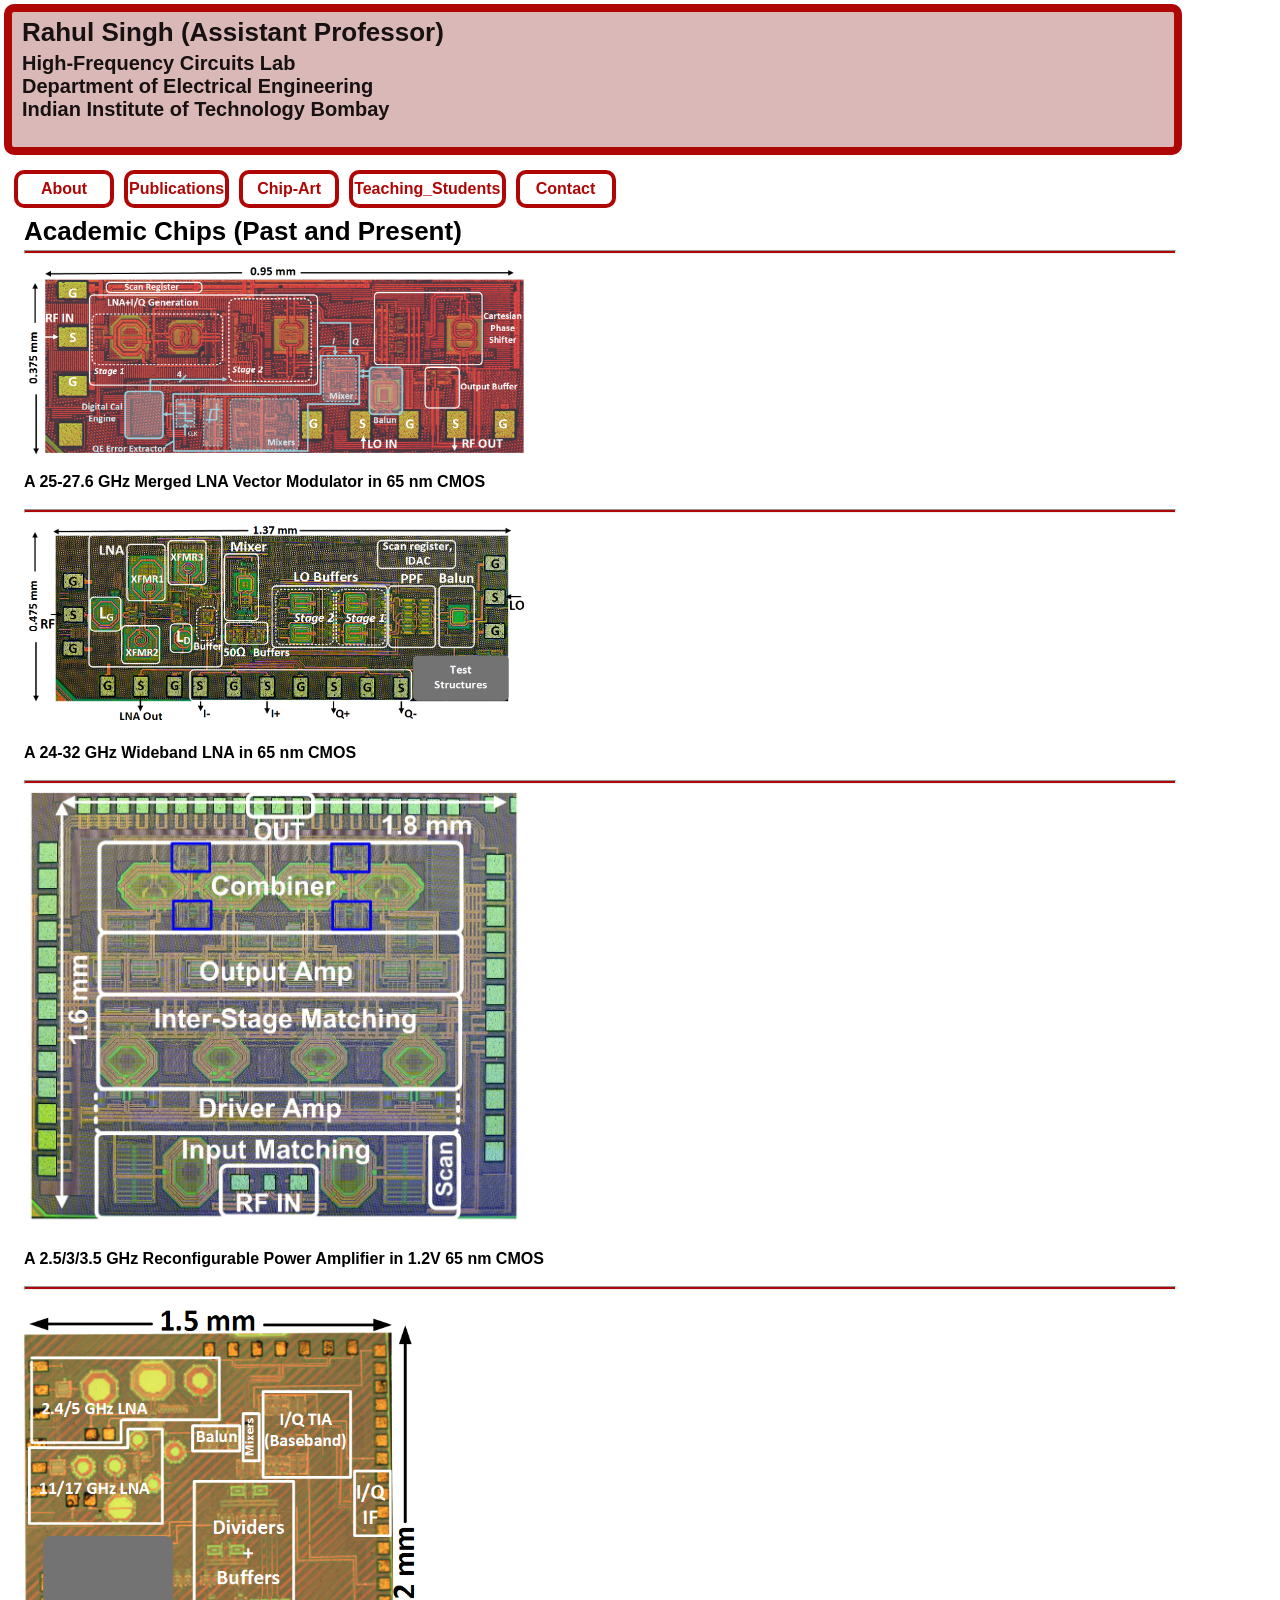
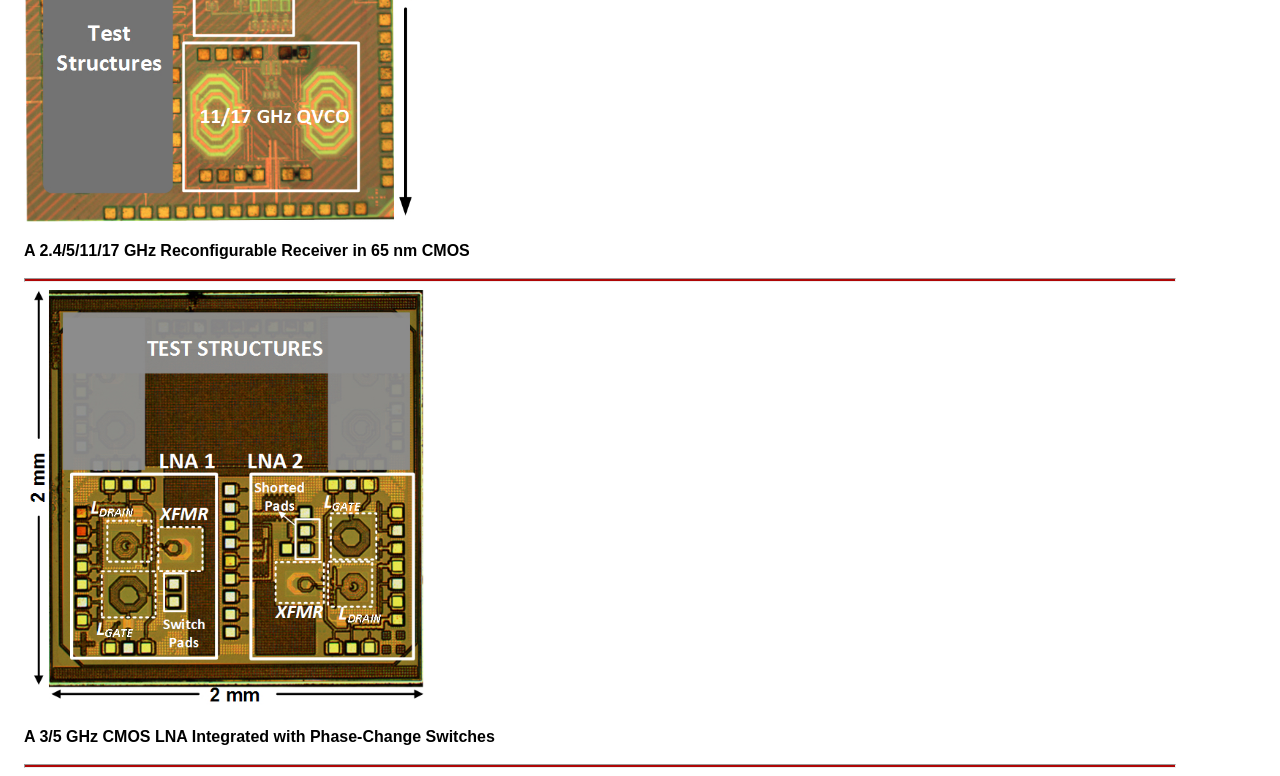
==== chipphotos.html @ 2f15c6a1 "Add files via upload" ====
<html>

<head>
    <title>High-Frequency Circuits Lab, IITB</title>
    <META name="description" content="Homepage of Rahul Singh and High-Frequency Circuits Lab at IIT Bombay">
    <META name="keywords"
        content="Rahul Singh, Rahul Singh IITB, Rahul Singh IIT Bombay, High Frequency Circuits, High Frquency IC IITB, IIT Bombay, Circuits IITB, IC Design IIT Bombay, IC Design IITB">

    <link href="style.css" rel="stylesheet" type="text/css">
</head>

<body>



    <div id="topbar">
        <h2>Rahul Singh (Assistant Professor)</h2>
        High-Frequency Circuits Lab<br>
        Department of Electrical Engineering<br>
        Indian Institute of Technology Bombay
    </div>

    <div id="topmenu">
        <table>
            <tr>
                <td><a href="index.html">About</a></td>
                <td><a href="publications.html">Publications</a></td>
                <td><a href="chipphotos.html">Chip-Art</a></td>
                <td><a href="students.html">Teaching_Students</a></td>
                <td><a href="contact.html">Contact</a></td>
            </tr>
        </table>
    </div>




    <div id="text">

        <h3>Academic Chips (Past and Present)</h3>
        <hr>


        <img style="display:block; width:500px; height: 193px; object-fit:cover; margin-bottom:0px"
            src="images/2017_VectorMod.jpg" align="left" alt="28 GHz mmW Vector Modulator"><br>
        <BR CLEAR=ALL>
        <p align="left"><b>A 25-27.6 GHz Merged LNA Vector Modulator in 65 nm CMOS</b></p>
        <hr>


        <img style="display:block; width:500px; height: 203px; object-fit:cover; margin-bottom:2px"
            src="images/2016_WidebandRx.jpg" align="left" alt="28 GHz mmW LNA"><br>
        <BR CLEAR=ALL>
        <p align="left"><b>A 24-32 GHz Wideband LNA in 65 nm CMOS</b></p>
        <hr>


        <img style="display:block; width:500px; height: 438px; object-fit:cover; margin-bottom:2px" src="images/PA2.jpg"
            align="left" alt="Reconfigurable CMOS PA"><br>
        <BR CLEAR=ALL>
        <p align="left"><b>A 2.5/3/3.5 GHz Reconfigurable Power Amplifier in 1.2V 65 nm CMOS</b></p>
        <hr>


        <img style="display:block; width:400px; height: 524px; object-fit:cover; margin-bottom:2px"
            src="images/QuadRx.jpg" align="left" alt="Reconfigurable CMOS Receiver"><br>
        <BR CLEAR=ALL>
        <p align="left"><b>A 2.4/5/11/17 GHz Reconfigurable Receiver in 65 nm CMOS</b></p>
        <hr>


        <img style="display:block; width:400px; height: 418px; object-fit:cover; margin-bottom:2px"
            src="images/IBMLNA.jpg" align="left" alt="CMOS Phase-Change LNA"><br>
        <BR CLEAR=ALL>
        <p align="left"><b>A 3/5 GHz CMOS LNA Integrated with Phase-Change Switches</b></p>
        <hr>






    </div>
</body>

</html>
---- style.css ----
#text {
	margin: 0px;
	font-family: Helvetica, Arial, sans-serif;
	font-size: 16px;
	position: absolute;
	left: 24px;
	top: 200px;
	width: 90%;
	padding-top: 20px;  
    line-height: 22px;
	}

    #text a:link {
        color: #af0606;
        text-decoration: none;
    }
    
    #text a:visited {
        color: #af0606;
        text-decoration: none;
    }

#text h3 {
    margin: 0px;
	font-family: Helvetica, Arial, sans-serif;
	font-size: 26px;
    font-weight: bold;
    color: #000000;
	}

#topbar {
	height: 135px;
	width:90%;
	left: 4px;
	top: 4px;
	position: absolute;
    border: 8px solid#af0606;
	background-color: #dab8b8;
	color: #030000e8;			
	font-family: Helvetica, Arial, sans-serif;
	font-size: 20px;
	font-weight: bold;
	text-align: left;
	padding-top: 0px;
	padding-left: 10px;
    border-radius:10px;
}

#topbar h2 {
    margin: 0px;
	font-family: Helvetica, Arial, sans-serif;
	font-size: 26px;
    line-height: 40px;
    font-weight: bold;
    border-radius:10px;
}


#topmenu {
	height: 30px;
	width:90%;
	left: 4px;
	top: 160px;
	position: absolute;
	background-color: #ffffffe8;
}

#topmenu table{
border: 0;
top: -0px;
position: absolute;
border-spacing: 10;
}

#topmenu table td {
	border: 4px solid#af0606;
	width: 90;
	height: 38;
	background-color: #ffffffe8;
	color: #af0606;
	font-family: Helvetica, Arial, sans-serif;
	font-size: 16px;
	font-weight: bold;
	text-align: center;
	text-align: middle;
    border-radius:10px;
}


#topmenu table td a:link {
    display: block; 
    width: 100%;
    /*border: 4px solid#af0606;*/
	background-color: #ffffffe8;
	color: #af0606;
	text-decoration: none;
}

#topmenu table td a:visited {
    display: block; 
    width: 100%;
    /*border: 4px solid#af0606;*/
	background-color: #ffffffe8;
	color: #af0606;
	text-decoration: none;
}

#topmenu table td a:hover {
    display: block; 
    width: 100%;
	text-decoration: none;
	color: #ffffffe8;
	background-color: #af0606;		
	border: 4px solid #af0606;

}

hr{
    height: 2px;;
    background-color:#af0606;
}
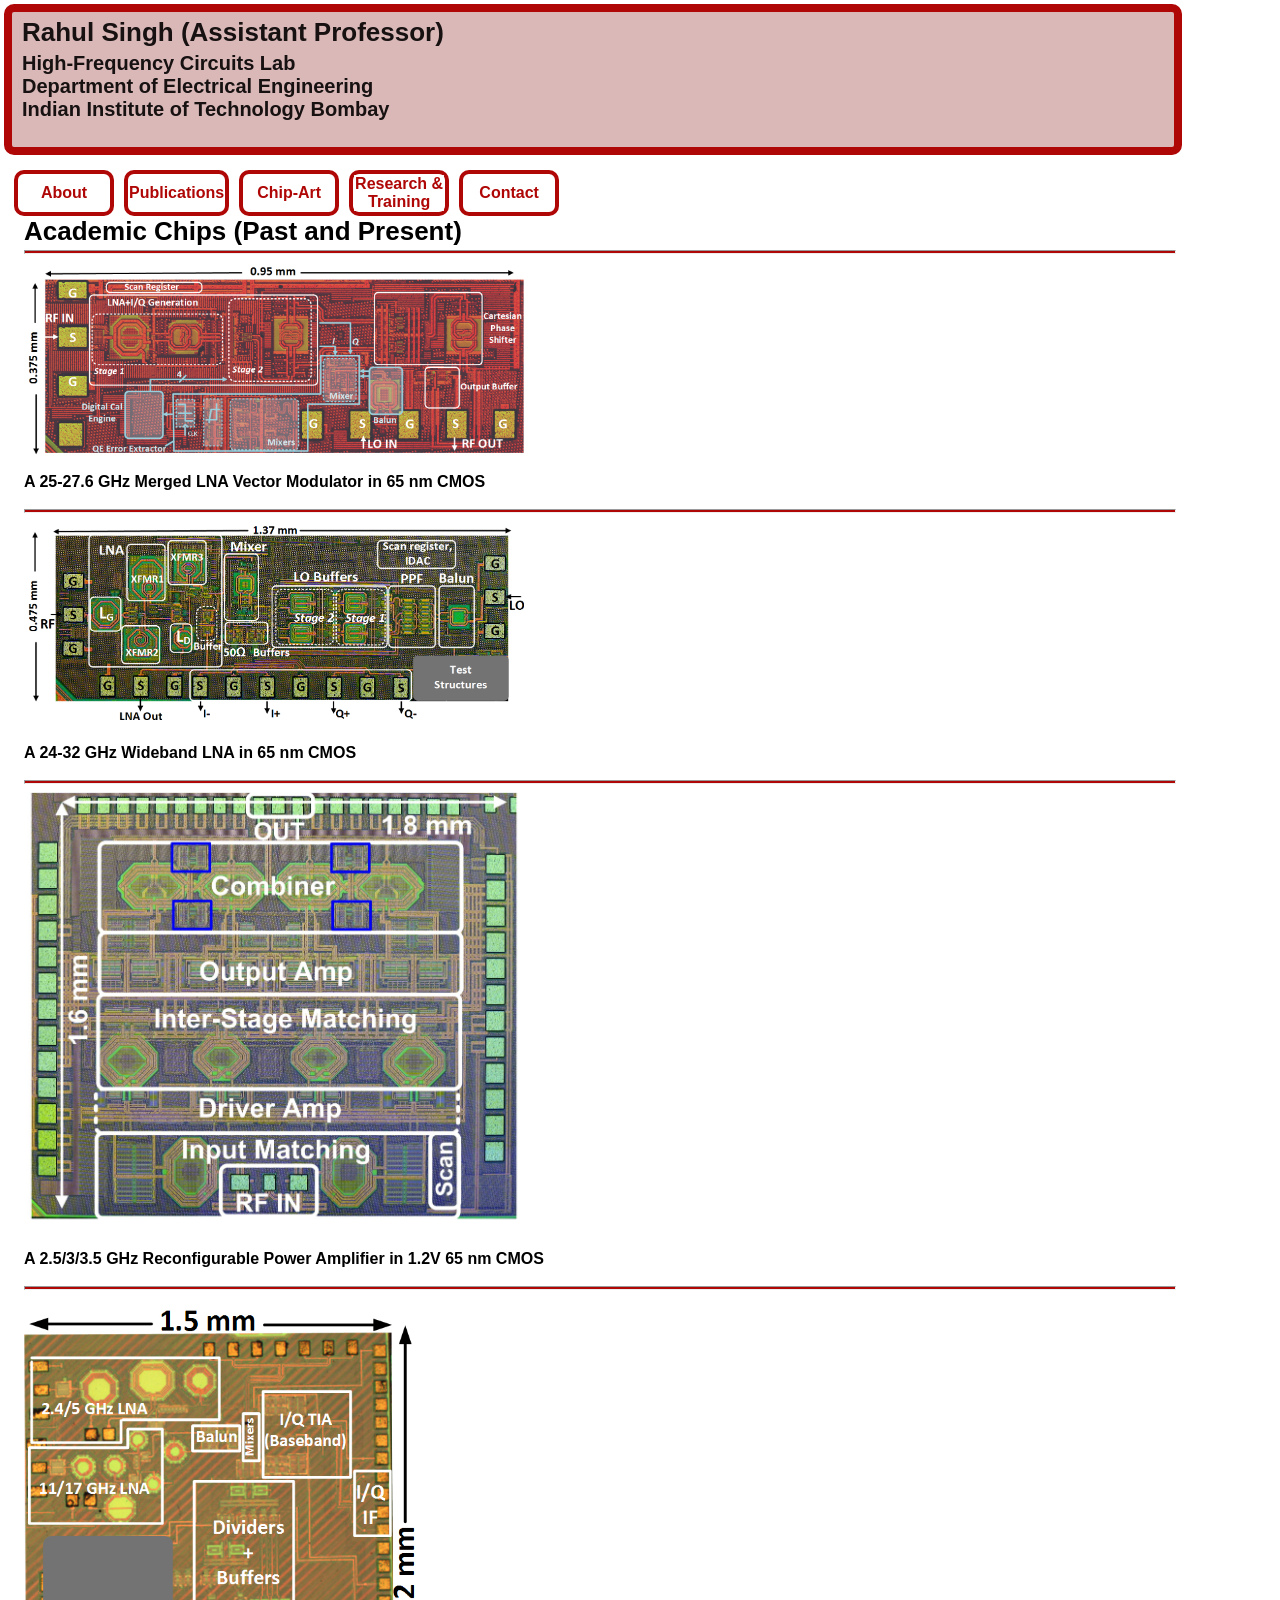
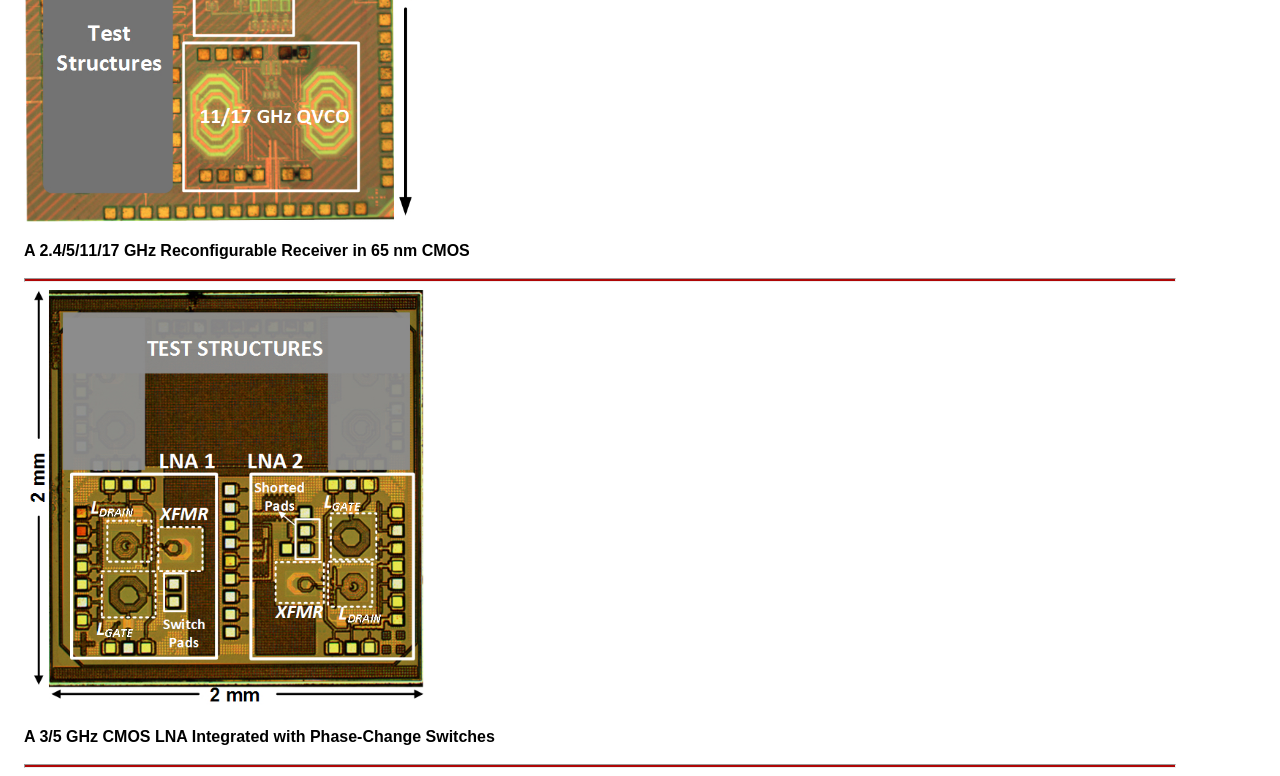
==== commit c8eaa0bb: "Update chipphotos.html" ====
--- a/chipphotos.html
+++ b/chipphotos.html
@@ -26,7 +26,7 @@
                 <td><a href="index.html">About</a></td>
                 <td><a href="publications.html">Publications</a></td>
                 <td><a href="chipphotos.html">Chip-Art</a></td>
-                <td><a href="students.html">Teaching_Students</a></td>
+                <td><a href="students.html">Research & Training</a></td>
                 <td><a href="contact.html">Contact</a></td>
             </tr>
         </table>
@@ -83,4 +83,4 @@
     </div>
 </body>
 
-</html>+</html>
